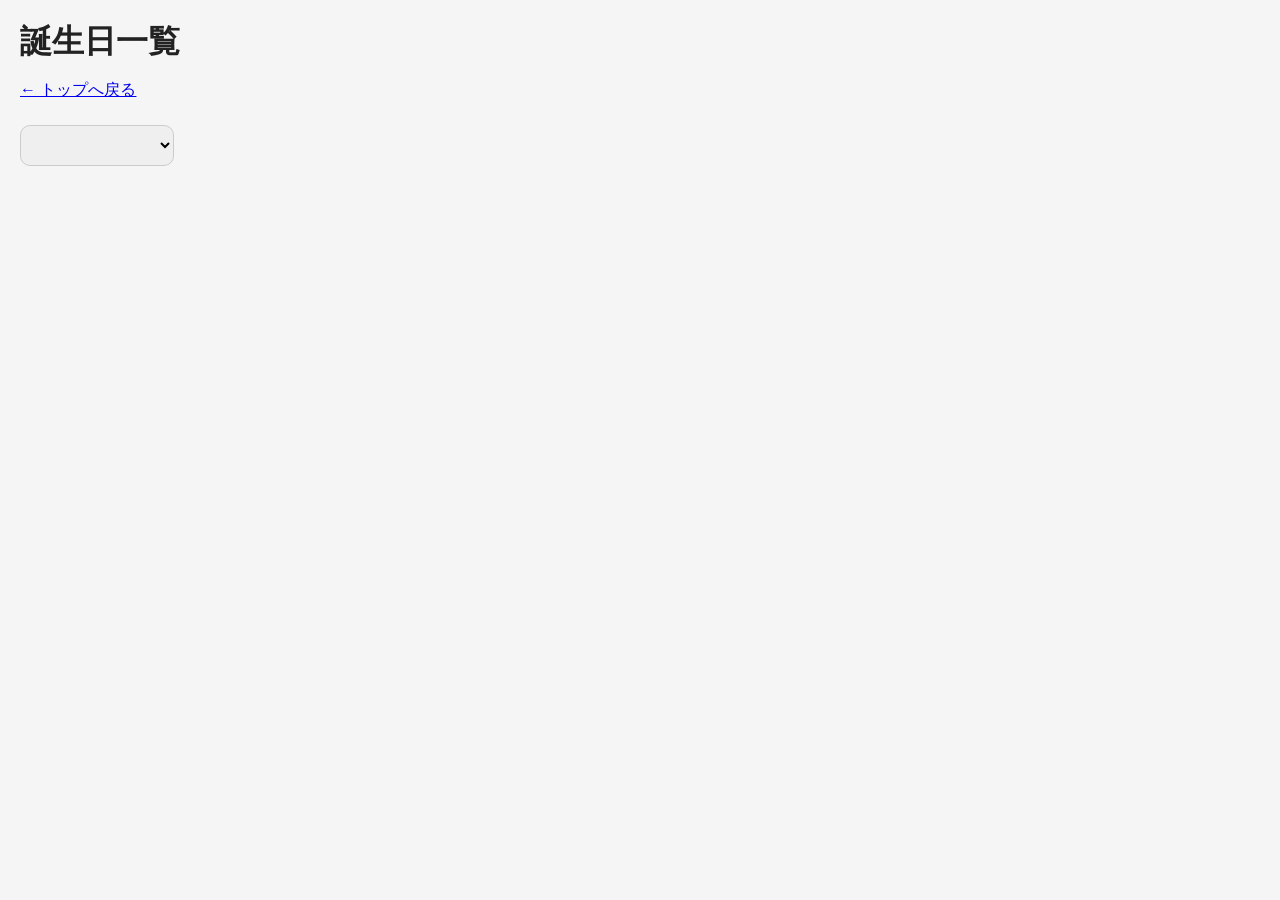
==== birthdays.html @ 9b821c4f "Create birthdays.html" ====
<!-- birthdays.html -->

<!DOCTYPE html>
<html lang="ja">
<head>
  <meta charset="UTF-8">
  <meta name="viewport" content="width=device-width, initial-scale=1.0">
  <title>誕生日一覧</title>
  <link rel="stylesheet" href="style.css">
</head>
<body>

  <header class="page-header">
    <h1>誕生日一覧</h1>
    <a href="index.html" class="back-link">← トップへ戻る</a>
  </header>

  <main class="container">

    <div class="controls">
      <select id="birthday-sort">
        <option value="calendar"誕生日順</option>
        <option value="upcoming">本日から近い順</option>
      </select>
    </div>

    <div id="birthday-list" class="members-grid"></div>

  </main>

  <script src="main.js"></script>
</body>
</html>
---- style.css ----
body {
  margin: 0;
  padding: 20px;

  background: #f5f5f5;
  color: #222;

  font-family:
    -apple-system,
    BlinkMacSystemFont,
    "Segoe UI",
    sans-serif;
}

header {
  margin-bottom: 24px;
}

h1 {
  margin: 0 0 16px;
}

select {
  padding: 10px;
  font-size: 16px;

  border-radius: 10px;
  border: 1px solid #ccc;
}

.menu-grid {
  display: grid;
  gap: 16px;
}

.menu-card {
  display: block;

  background: white;

  padding: 20px;

  border-radius: 14px;

  text-decoration: none;
  color: #222;

  font-size: 20px;
  font-weight: 700;

  box-shadow:
    0 2px 10px rgba(0,0,0,0.08);
}

.member-list {
  display: grid;

  grid-template-columns:
    repeat(
      auto-fill,
      minmax(160px, 1fr)
    );

  gap: 16px;
}

.member-card {
  background: white;

  border-radius: 14px;

  padding: 12px;

  box-shadow:
    0 2px 10px rgba(0,0,0,0.08);

  cursor: pointer;
}

.member-image {
  width: 100%;

  aspect-ratio: 1;

  object-fit: cover;

  border-radius: 12px;

  margin-bottom: 10px;
}

.member-name {
  font-size: 18px;
  font-weight: 700;

  margin-bottom: 4px;
}

.member-kana {
  color: #666;

  font-size: 14px;
}

.member-detail {
  background: white;

  border-radius: 16px;

  padding: 20px;

  box-shadow:
    0 2px 10px rgba(0,0,0,0.08);
}

.detail-image {
  width: 100%;

  border-radius: 16px;

  margin-bottom: 20px;
}

.detail-name {
  font-size: 32px;
  font-weight: 700;

  margin-bottom: 8px;
}

.detail-kana {
  color: #666;

  margin-bottom: 24px;
}

.detail-info {
  display: grid;
  gap: 12px;
}

.label {
  font-weight: 700;
}

.back-button {
  display: inline-block;

  margin-bottom: 20px;

  text-decoration: none;

  color: #222;

  font-weight: 700;
}
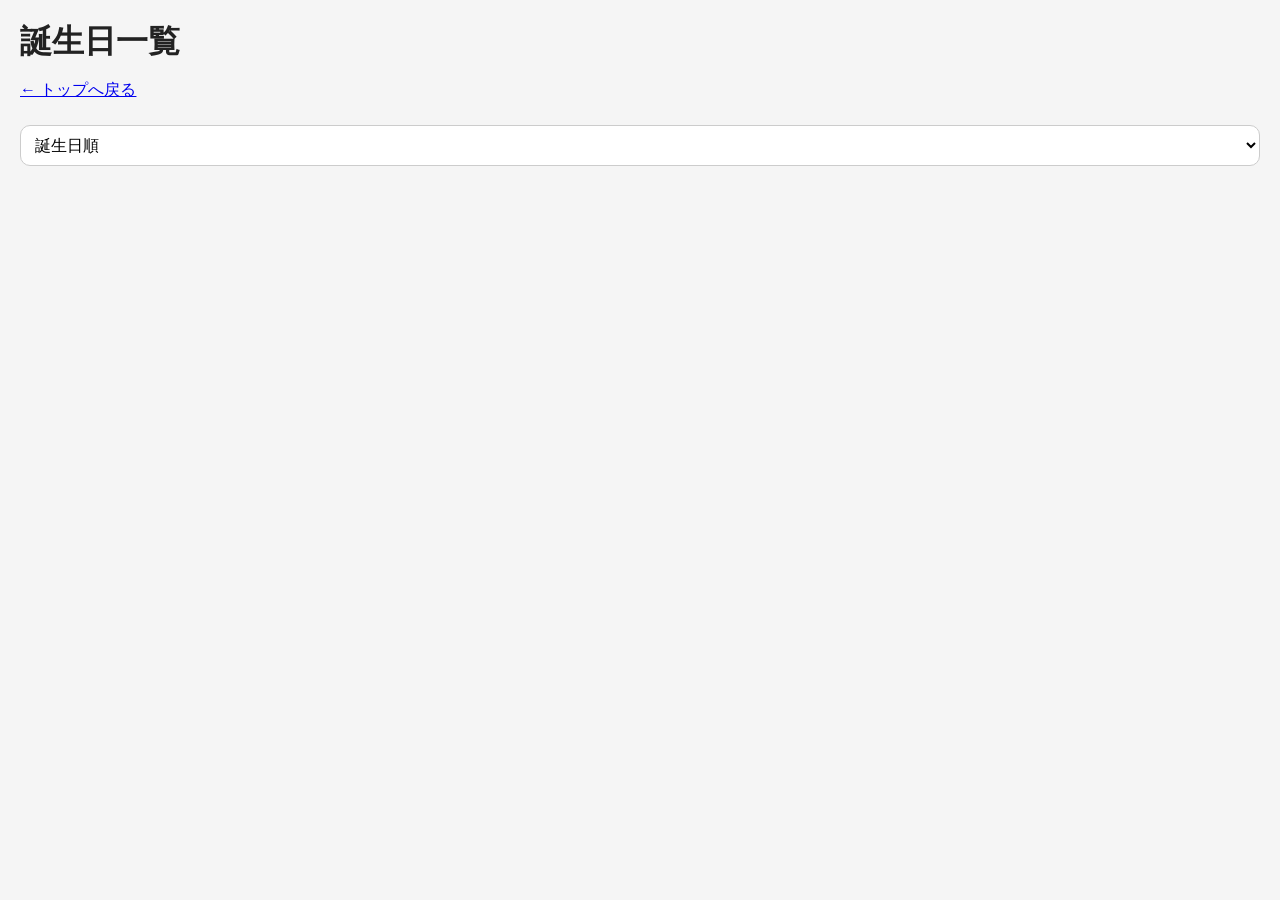
==== commit 5f613633: "Update birthdays.html" ====
--- a/birthdays.html
+++ b/birthdays.html
@@ -19,8 +19,8 @@
 
     <div class="controls">
       <select id="birthday-sort">
-        <option value="calendar"誕生日順</option>
-        <option value="upcoming">本日から近い順</option>
+        <option value="calendar">誕生日順</option>
+        <option value="upcoming">本日の日付から近い順</option>
       </select>
     </div>
 
--- a/style.css
+++ b/style.css
@@ -26,6 +26,19 @@
 
   border-radius: 10px;
   border: 1px solid #ccc;
+
+  background: white;
+}
+
+.controls {
+  display: flex;
+  gap: 12px;
+
+  margin-bottom: 24px;
+}
+
+.controls select {
+  flex: 1;
 }
 
 .menu-grid {
@@ -75,6 +88,17 @@
     0 2px 10px rgba(0,0,0,0.08);
 
   cursor: pointer;
+
+  transition:
+    transform 0.15s,
+    box-shadow 0.15s;
+}
+
+.member-card:hover {
+  transform: translateY(-2px);
+
+  box-shadow:
+    0 6px 18px rgba(0,0,0,0.12);
 }
 
 .member-image {
@@ -94,12 +118,16 @@
   font-weight: 700;
 
   margin-bottom: 4px;
+
+  line-height: 1.4;
 }
 
 .member-kana {
   color: #666;
 
   font-size: 14px;
+
+  line-height: 1.5;
 }
 
 .member-detail {
@@ -126,17 +154,23 @@
   font-weight: 700;
 
   margin-bottom: 8px;
+
+  line-height: 1.3;
 }
 
 .detail-kana {
   color: #666;
 
   margin-bottom: 24px;
+
+  font-size: 16px;
 }
 
 .detail-info {
   display: grid;
   gap: 12px;
+
+  line-height: 1.7;
 }
 
 .label {
@@ -154,3 +188,40 @@
 
   font-weight: 700;
 }
+
+.back-button:hover {
+  opacity: 0.7;
+}
+
+@media (
+  max-width: 600px
+) {
+
+  body {
+    padding: 16px;
+  }
+
+  .controls {
+    flex-direction: column;
+  }
+
+  .member-list {
+
+    grid-template-columns:
+      repeat(
+        2,
+        1fr
+      );
+
+    gap: 12px;
+  }
+
+  .member-name {
+    font-size: 16px;
+  }
+
+  .detail-name {
+    font-size: 28px;
+  }
+
+}
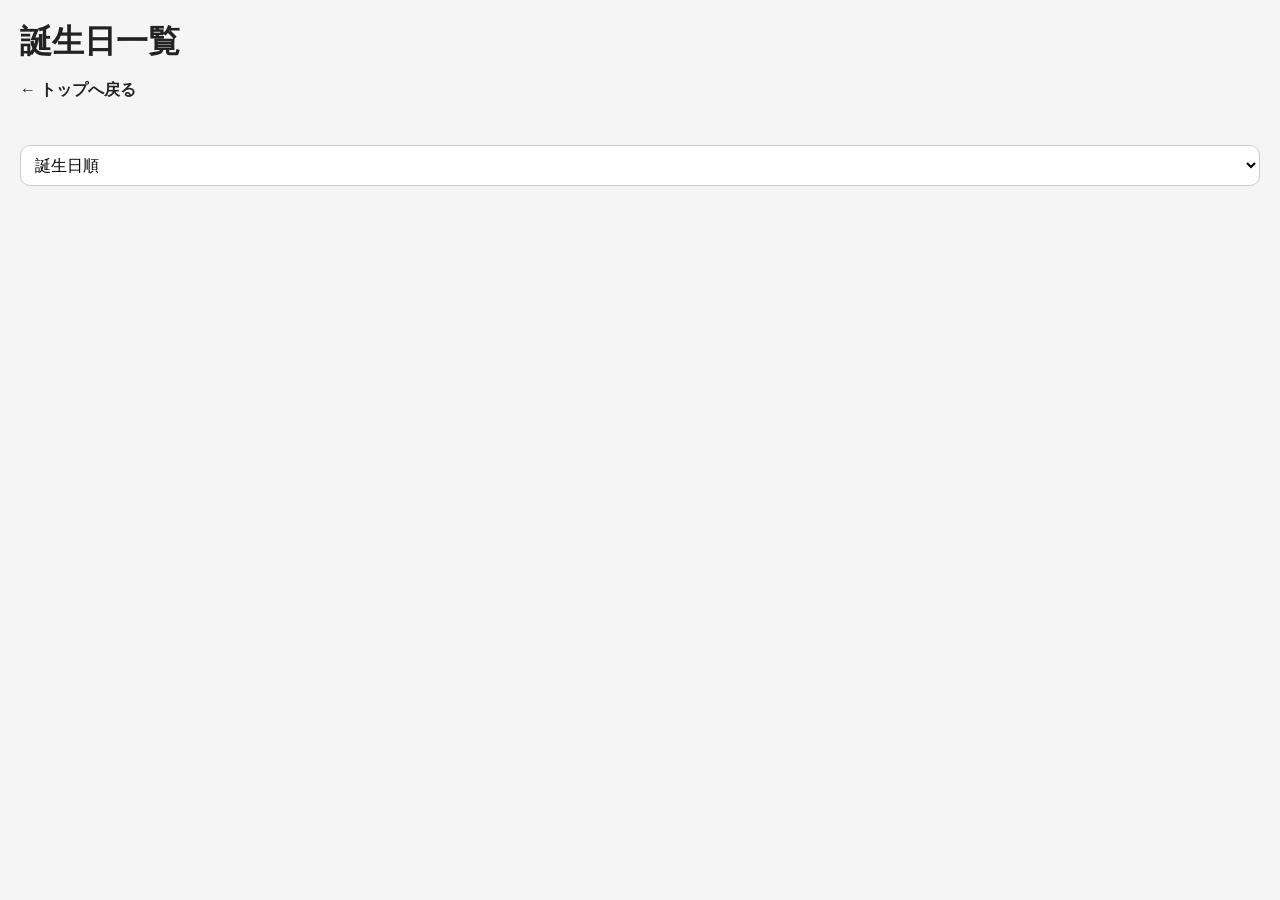
==== commit 5a1fdbfc: "Update birthdays.html" ====
--- a/birthdays.html
+++ b/birthdays.html
@@ -10,24 +10,39 @@
 </head>
 <body>
 
-  <header class="page-header">
+  <header>
     <h1>誕生日一覧</h1>
-    <a href="index.html" class="back-link">← トップへ戻る</a>
+
+    <a
+      href="index.html"
+      class="back-button"
+    >
+      ← トップへ戻る
+    </a>
   </header>
 
-  <main class="container">
+  <div class="controls">
 
-    <div class="controls">
-      <select id="birthday-sort">
-        <option value="calendar">誕生日順</option>
-        <option value="upcoming">本日の日付から近い順</option>
-      </select>
-    </div>
+    <select id="birthday-sort">
 
-    <div id="birthday-list" class="members-grid"></div>
+      <option value="calendar">
+        誕生日順
+      </option>
 
-  </main>
+      <option value="upcoming">
+        本日の日付から近い順
+      </option>
+
+    </select>
+
+  </div>
+
+  <div
+    id="birthday-list"
+    class="member-list"
+  ></div>
 
   <script src="main.js"></script>
+
 </body>
 </html>
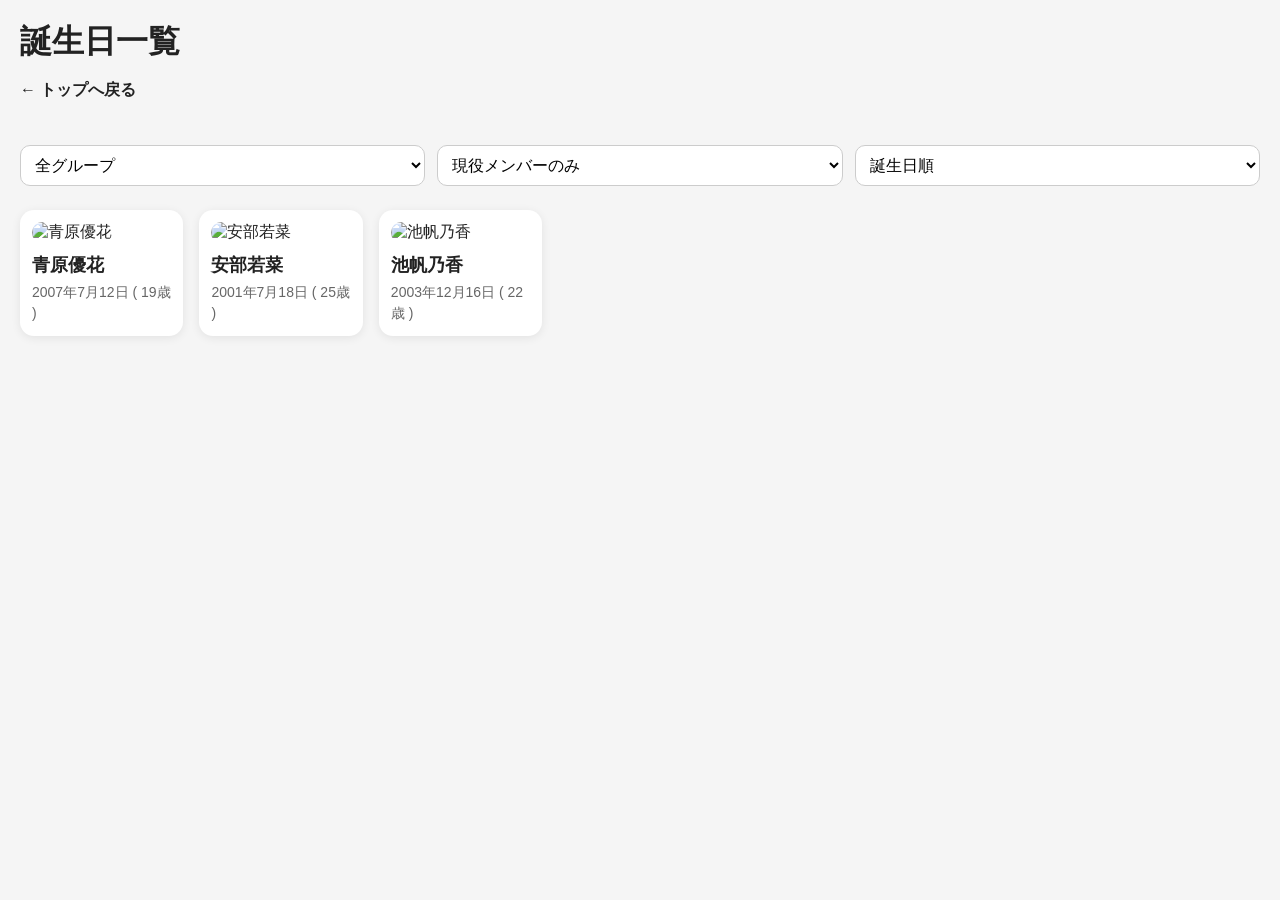
==== commit 608704d5: "Update birthdays.html" ====
--- a/birthdays.html
+++ b/birthdays.html
@@ -4,14 +4,29 @@
 <html lang="ja">
 <head>
   <meta charset="UTF-8">
-  <meta name="viewport" content="width=device-width, initial-scale=1.0">
-  <title>誕生日一覧</title>
-  <link rel="stylesheet" href="style.css">
+
+  <meta
+    name="viewport"
+    content="width=device-width, initial-scale=1.0"
+  >
+
+  <title>
+    誕生日一覧
+  </title>
+
+  <link
+    rel="stylesheet"
+    href="style.css"
+  >
 </head>
+
 <body>
 
   <header>
-    <h1>誕生日一覧</h1>
+
+    <h1>
+      誕生日一覧
+    </h1>
 
     <a
       href="index.html"
@@ -19,9 +34,54 @@
     >
       ← トップへ戻る
     </a>
+
   </header>
 
   <div class="controls">
+
+    <select id="group-select">
+
+      <option value="all">
+        全グループ
+      </option>
+
+      <option value="akb48">
+        AKB48
+      </option>
+
+      <option value="ske48">
+        SKE48
+      </option>
+
+      <option value="nmb48">
+        NMB48
+      </option>
+
+      <option value="hkt48">
+        HKT48
+      </option>
+
+      <option value="ngt48">
+        NGT48
+      </option>
+
+      <option value="stu48">
+        STU48
+      </option>
+
+    </select>
+
+    <select id="status-filter">
+
+      <option value="member">
+        現役メンバーのみ
+      </option>
+
+      <option value="all">
+        卒業生を含む
+      </option>
+
+    </select>
 
     <select id="birthday-sort">
 
